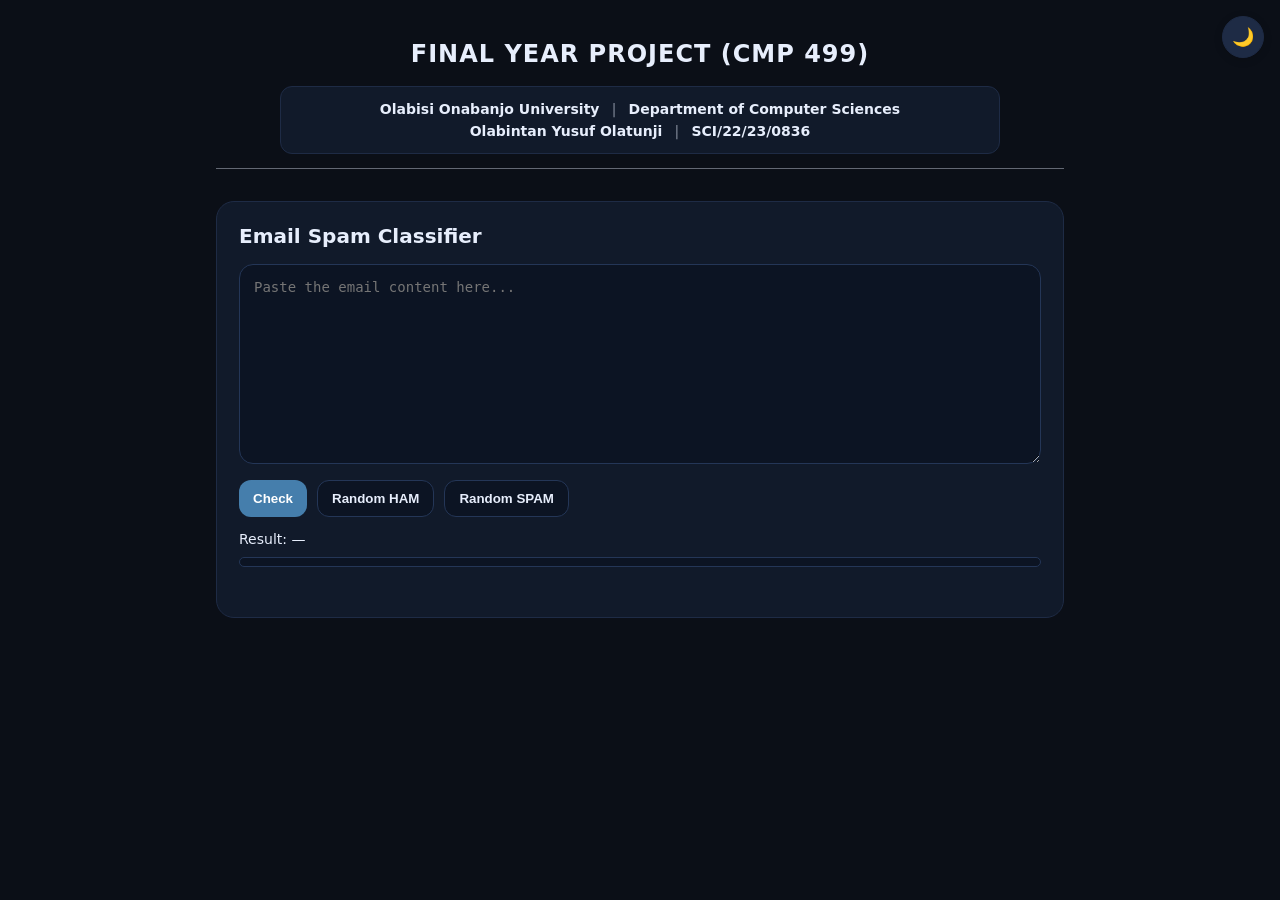
==== index.html @ 9bd58568 "frontend only" ====
<!doctype html>
<html lang="en" data-theme="dark">
<head>
<meta charset="UTF-8" />
<meta name="viewport" content="width=device-width,initial-scale=1" />
<title>Email Spam Classifier</title>
<link rel="stylesheet" href="style.css">
</head>

<body>
  <button class="theme-toggle" id="themeToggle" title="Toggle light/dark mode">🌙</button>

  <div class="wrap">

    <!-- HEADER -->
    <div class="project-header">
      <div class="project-title">FINAL YEAR PROJECT (CMP 499)</div>

      <div class="info-box">
        <div class="info-row">
          <span>Olabisi Onabanjo University</span>
          <span class="separator">|</span>
          <span>Department of Computer Sciences</span>
        </div>
        <div class="info-row">
          <span>Olabintan Yusuf Olatunji</span>
          <span class="separator">|</span>
          <span>SCI/22/23/0836</span>
        </div>
      </div>

      <div class="divider"></div>
    </div>

    <!-- CARD -->
    <div class="card">
      <h1>Email Spam Classifier</h1>

      <textarea id="emailText" placeholder="Paste the email content here..."></textarea>

      <div class="row">
        <button id="btnCheck">Check</button>
        <button class="secondary" id="btnHam">Random HAM</button>
        <button class="secondary" id="btnSpam">Random SPAM</button>
      </div>

      <div class="resultLine" id="resultLine">Result: —</div>
      <div class="barWrap">
        <div class="bar" id="confBar"></div>
      </div>

      <div class="err" id="errBox"></div>
    </div>

  </div>

  <script src="script.js"></script>
  <script>
    const toggleBtn = document.getElementById("themeToggle");
    const root = document.documentElement;

    // Load saved preference
    const saved = localStorage.getItem("theme") || "dark";
    root.setAttribute("data-theme", saved);
    toggleBtn.textContent = saved === "dark" ? "🌙" : "☀️";

    toggleBtn.addEventListener("click", () => {
      const current = root.getAttribute("data-theme");
      const next = current === "dark" ? "light" : "dark";
      root.setAttribute("data-theme", next);
      toggleBtn.textContent = next === "dark" ? "🌙" : "☀️";
      localStorage.setItem("theme", next);
    });
  </script>
</body>
</html>
---- style.css ----
*, *::before, *::after {
  box-sizing: border-box;
}

/* ===== THEME VARIABLES ===== */

:root[data-theme="dark"] {
  --bg:           #0b0f17;
  --card-bg:      #111a2a;
  --border:       #1e2b45;
  --textarea-bg:  #0c1423;
  --textarea-border: #243657;
  --text:         #e7eefc;
  --text-muted:   rgba(231,238,252,0.4);
  --btn-primary:  #457EAC;
  --btn-secondary-bg: #0c1423;
  --btn-secondary-border: #243657;
  --btn-secondary-text: #e7eefc;
  --bar-track:    #0c1423;
  --err-color:    #ffb4b4;
  --toggle-bg:    #1e2b45;
  --toggle-color: #e7eefc;
}

:root[data-theme="light"] {
  --bg:           #f0f4fb;
  --card-bg:      #ffffff;
  --border:       #d0daea;
  --textarea-bg:  #f8faff;
  --textarea-border: #c5d3e8;
  --text:         #0b1120;
  --text-muted:   rgba(11,17,32,0.4);
  --btn-primary:  #2e6b9e;
  --btn-secondary-bg: #f0f4fb;
  --btn-secondary-border: #c5d3e8;
  --btn-secondary-text: #0b1120;
  --bar-track:    #e2e8f4;
  --err-color:    #c0392b;
  --toggle-bg:    #e2e8f4;
  --toggle-color: #0b1120;
}

/* ===== BASE ===== */

body {
  margin: 0;
  font-family: system-ui, Arial;
  background: var(--bg);
  color: var(--text);
  overflow-x: hidden;
  width: 100%;
  transition: background 0.3s ease, color 0.3s ease;
}

/* ===== THEME TOGGLE BUTTON ===== */

.theme-toggle {
  position: fixed;
  top: 16px;
  right: 16px;
  z-index: 999;
  width: 42px;
  height: 42px;
  border-radius: 50%;
  border: 1px solid var(--border);
  background: var(--toggle-bg);
  color: var(--toggle-color);
  font-size: 18px;
  cursor: pointer;
  display: flex;
  align-items: center;
  justify-content: center;
  padding: 0;
  box-shadow: 0 2px 8px rgba(0,0,0,0.15);
  transition: background 0.3s ease, border 0.3s ease;
}

.theme-toggle:hover {
  opacity: 0.85;
}

/* ===== WRAP ===== */

.wrap {
  max-width: 880px;
  margin: 40px auto;
  padding: 0 16px;
  width: 100%;
}

/* ===== HEADER ===== */

.project-header {
  margin-bottom: 32px;
  animation: fadeIn 0.5s ease-out both;
}

.project-title {
  text-align: center;
  font-size: 24px;
  font-weight: 800;
  letter-spacing: 1px;
  margin-bottom: 18px;
}

.info-box {
  border: 1px solid var(--border);
  border-radius: 12px;
  background: var(--card-bg);
  padding: 14px 20px;
  max-width: 720px;
  margin: 0 auto;
  transition: background 0.3s ease, border 0.3s ease;
}

.info-row {
  display: flex;
  justify-content: center;
  align-items: center;
  gap: 12px;
  margin-bottom: 6px;
  font-size: 14px;
  font-weight: 600;
  flex-wrap: wrap;
}

.info-row:last-child {
  margin-bottom: 0;
}

.separator {
  color: var(--text-muted);
}

.divider {
  width: 100%;
  height: 1px;
  background: var(--text-muted);
  margin: 14px auto 0 auto;
}

/* ===== CARD ===== */

.card {
  background: var(--card-bg);
  border: 1px solid var(--border);
  border-radius: 18px;
  padding: 22px;
  transition: background 0.3s ease, border 0.3s ease;
}

h1 {
  margin: 0;
  font-size: 20px;
  font-weight: 800;
}

textarea {
  margin-top: 16px;
  width: 100%;
  height: 200px;
  resize: vertical;
  background: var(--textarea-bg);
  color: var(--text);
  border: 1px solid var(--textarea-border);
  border-radius: 14px;
  padding: 14px;
  font-size: 14px;
  transition: background 0.3s ease, color 0.3s ease, border 0.3s ease;
}

.row {
  display: flex;
  gap: 10px;
  margin-top: 12px;
  flex-wrap: wrap;
}

button {
  padding: 10px 14px;
  border-radius: 12px;
  border: none;
  background: var(--btn-primary);
  color: #fff;
  font-weight: 700;
  cursor: pointer;
  transition: background 0.3s ease, opacity 0.2s ease;
}

button:hover {
  opacity: 0.9;
}

button.secondary {
  background: var(--btn-secondary-bg);
  border: 1px solid var(--btn-secondary-border);
  color: var(--btn-secondary-text);
}

.resultLine {
  margin-top: 14px;
  font-size: 14px;
}

.barWrap {
  margin-top: 10px;
  height: 10px;
  background: var(--bar-track);
  border: 1px solid var(--textarea-border);
  border-radius: 999px;
  overflow: hidden;
}

.bar {
  height: 100%;
  width: 0%;
  background: #AB0B4B;
  transition: width 0.3s ease;
}

.err {
  margin-top: 10px;
  color: var(--err-color);
  font-size: 13px;
  min-height: 18px;
}

/* ===== MOBILE ===== */

@media (max-width: 600px) {
  .project-title {
    font-size: 18px;
  }

  .info-row {
    font-size: 13px;
    gap: 8px;
  }

  .info-box {
    padding: 12px 14px;
  }

  h1 {
    font-size: 17px;
  }

  .row {
    flex-direction: column;
  }

  button {
    width: 100%;
  }
}

/* ===== ANIMATION ===== */

@keyframes fadeIn {
  from { opacity: 0; }
  to   { opacity: 1; }
}
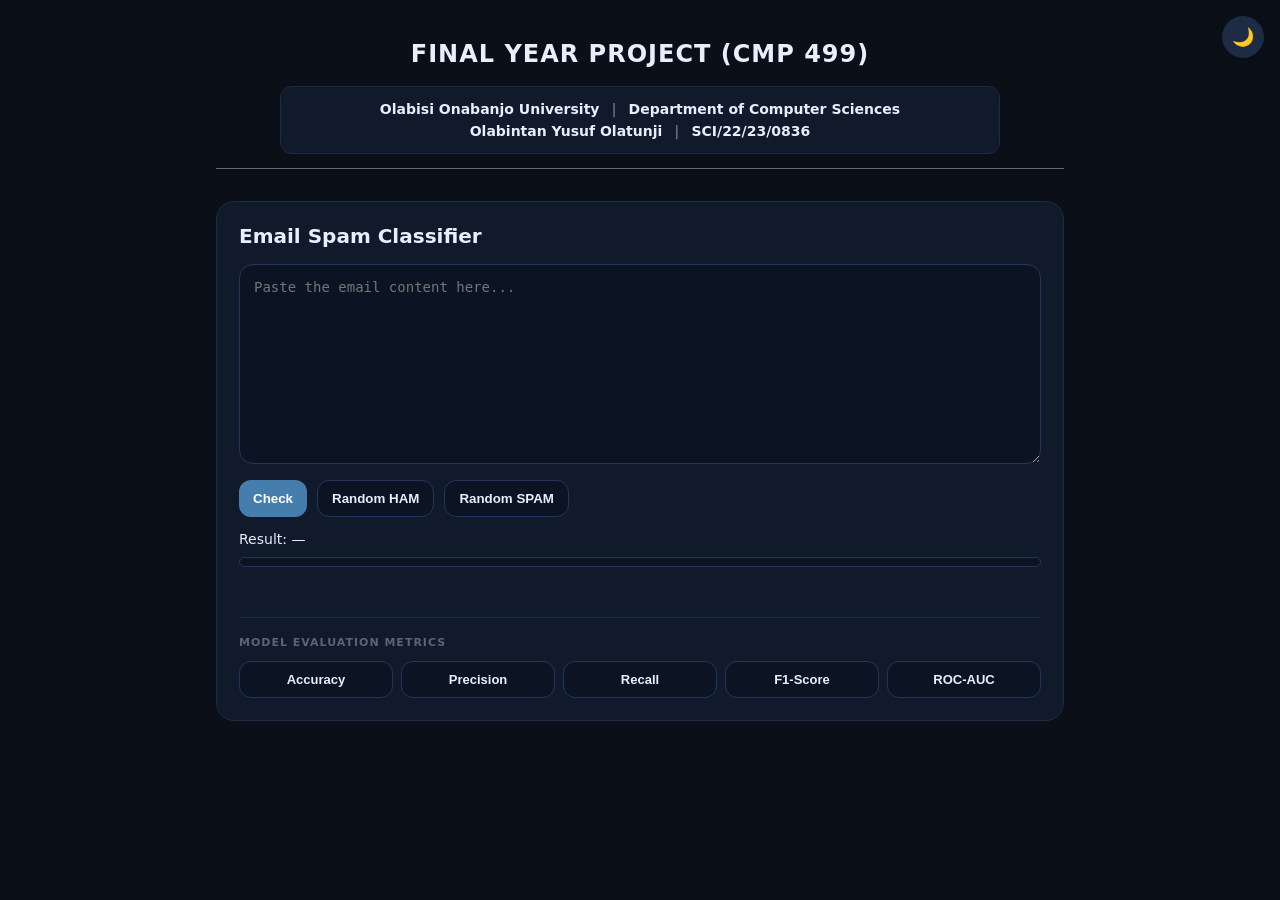
==== commit 69d4f858: "Added Functions to the UI" ====
--- a/index.html
+++ b/index.html
@@ -38,6 +38,7 @@
 
       <textarea id="emailText" placeholder="Paste the email content here..."></textarea>
 
+      <!-- Prediction buttons -->
       <div class="row">
         <button id="btnCheck">Check</button>
         <button class="secondary" id="btnHam">Random HAM</button>
@@ -50,6 +51,28 @@
       </div>
 
       <div class="err" id="errBox"></div>
+
+      <!-- Metric buttons -->
+      <div class="metric-section">
+        <div class="metric-label">Model Evaluation Metrics</div>
+        <div class="row metric-row">
+          <button class="secondary metric-btn" id="btnAccuracy"  onclick="fetchMetric('accuracy',  'Accuracy')">Accuracy</button>
+          <button class="secondary metric-btn" id="btnPrecision" onclick="fetchMetric('precision', 'Precision')">Precision</button>
+          <button class="secondary metric-btn" id="btnRecall"    onclick="fetchMetric('recall',    'Recall')">Recall</button>
+          <button class="secondary metric-btn" id="btnF1"        onclick="fetchMetric('f1',        'F1-Score')">F1-Score</button>
+          <button class="secondary metric-btn" id="btnRocAuc"    onclick="fetchMetric('roc_auc',   'ROC-AUC')">ROC-AUC</button>
+        </div>
+
+        <!-- Metric result display -->
+        <div class="metricResult" id="metricResult" style="display:none;">
+          <div class="metricResult-top">
+            <span class="metricResult-name"  id="metricName">—</span>
+            <span class="metricResult-value" id="metricValue">—</span>
+          </div>
+          <div class="metricResult-formula" id="metricFormula"></div>
+        </div>
+      </div>
+
     </div>
 
   </div>
@@ -73,4 +96,4 @@
     });
   </script>
 </body>
-</html>+</html>
--- a/style.css
+++ b/style.css
@@ -20,6 +20,10 @@
   --err-color:    #ffb4b4;
   --toggle-bg:    #1e2b45;
   --toggle-color: #e7eefc;
+  --metric-bg:    #0a0f1c;
+  --metric-border:#1a2840;
+  --metric-accent:#4fffb0;
+  --metric-label: rgba(231,238,252,0.35);
 }
 
 :root[data-theme="light"] {
@@ -38,6 +42,10 @@
   --err-color:    #c0392b;
   --toggle-bg:    #e2e8f4;
   --toggle-color: #0b1120;
+  --metric-bg:    #f0f5ff;
+  --metric-border:#c5d3e8;
+  --metric-accent:#1a7a5e;
+  --metric-label: rgba(11,17,32,0.4);
 }
 
 /* ===== BASE ===== */
@@ -225,6 +233,78 @@
   min-height: 18px;
 }
 
+/* ===== METRIC SECTION ===== */
+
+.metric-section {
+  margin-top: 22px;
+  padding-top: 18px;
+  border-top: 1px solid var(--border);
+}
+
+.metric-label {
+  font-size: 11px;
+  font-weight: 700;
+  text-transform: uppercase;
+  letter-spacing: 1px;
+  color: var(--metric-label);
+  margin-bottom: 10px;
+}
+
+.metric-row {
+  flex-wrap: wrap;
+  gap: 8px;
+}
+
+.metric-btn {
+  flex: 1;
+  min-width: 90px;
+  font-size: 13px;
+  text-align: center;
+}
+
+.metric-btn:hover {
+  border-color: var(--metric-accent);
+  color: var(--metric-accent);
+}
+
+/* Metric result display */
+.metricResult {
+  margin-top: 14px;
+  background: var(--metric-bg);
+  border: 1px solid var(--metric-border);
+  border-left: 4px solid var(--metric-accent);
+  border-radius: 12px;
+  padding: 16px 18px;
+  animation: fadeIn 0.2s ease both;
+}
+
+.metricResult-top {
+  display: flex;
+  justify-content: space-between;
+  align-items: center;
+  gap: 12px;
+}
+
+.metricResult-name {
+  font-size: 14px;
+  font-weight: 700;
+  color: var(--text);
+}
+
+.metricResult-value {
+  font-size: 1.6rem;
+  font-weight: 800;
+  color: var(--metric-accent);
+  font-variant-numeric: tabular-nums;
+}
+
+.metricResult-formula {
+  margin-top: 8px;
+  font-size: 12px;
+  color: var(--metric-label);
+  font-style: italic;
+}
+
 /* ===== MOBILE ===== */
 
 @media (max-width: 600px) {
@@ -252,6 +332,16 @@
   button {
     width: 100%;
   }
+
+  .metricResult-top {
+    flex-direction: column;
+    align-items: flex-start;
+    gap: 4px;
+  }
+
+  .metricResult-value {
+    font-size: 1.3rem;
+  }
 }
 
 /* ===== ANIMATION ===== */
@@ -259,4 +349,4 @@
 @keyframes fadeIn {
   from { opacity: 0; }
   to   { opacity: 1; }
-}+}
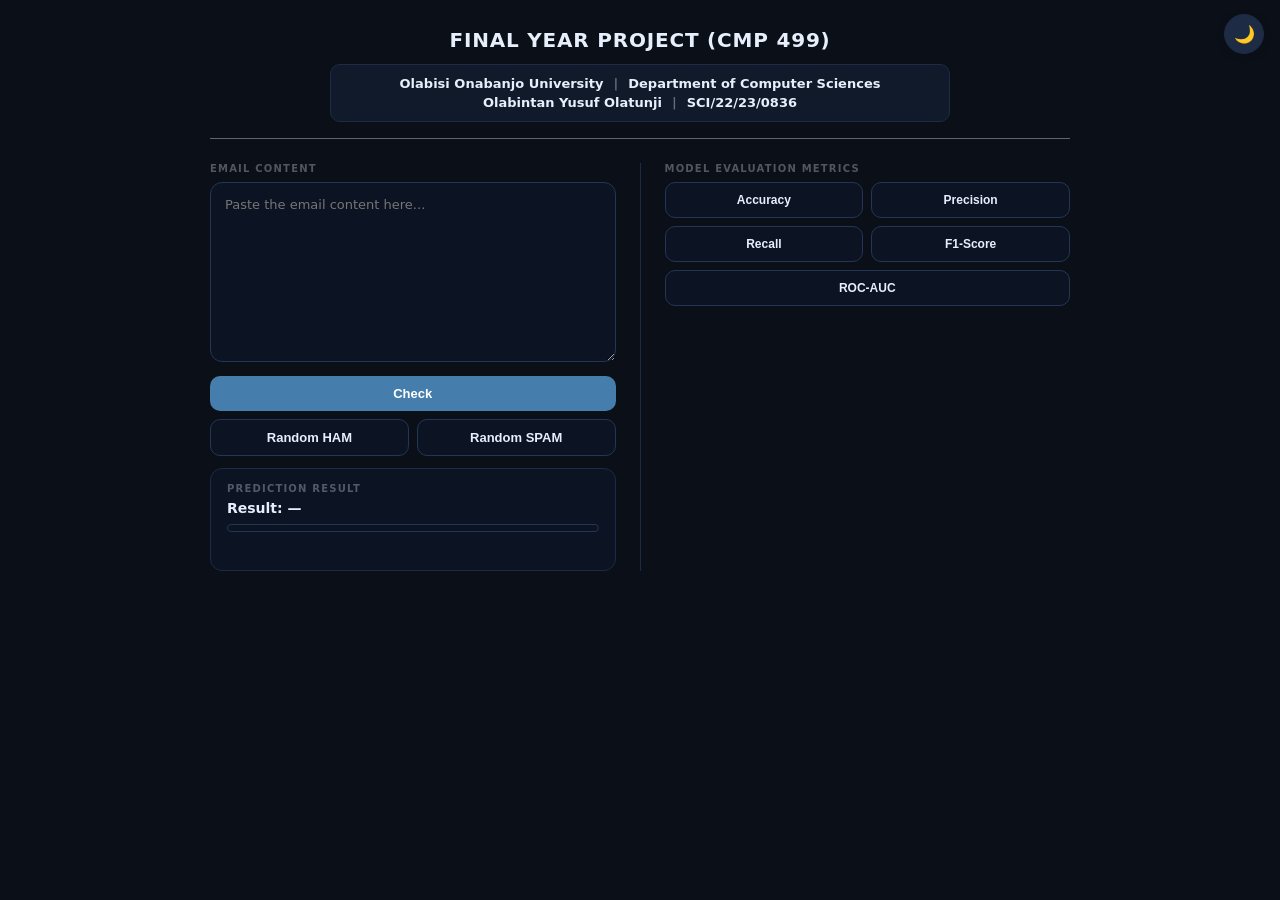
==== commit e4d15b55: "Latest UI PUSH" ====
--- a/index.html
+++ b/index.html
@@ -1,13 +1,13 @@
 <!doctype html>
 <html lang="en" data-theme="dark">
 <head>
-<meta charset="UTF-8" />
-<meta name="viewport" content="width=device-width,initial-scale=1" />
+<meta charset="UTF-8"/>
+<meta name="viewport" content="width=device-width,initial-scale=1"/>
 <title>Email Spam Classifier</title>
-<link rel="stylesheet" href="style.css">
+<link rel="stylesheet" href="style.css"/>
 </head>
+<body>
 
-<body>
   <button class="theme-toggle" id="themeToggle" title="Toggle light/dark mode">🌙</button>
 
   <div class="wrap">
@@ -15,81 +15,81 @@
     <!-- HEADER -->
     <div class="project-header">
       <div class="project-title">FINAL YEAR PROJECT (CMP 499)</div>
-
       <div class="info-box">
         <div class="info-row">
           <span>Olabisi Onabanjo University</span>
-          <span class="separator">|</span>
+          <span class="sep">|</span>
           <span>Department of Computer Sciences</span>
         </div>
         <div class="info-row">
           <span>Olabintan Yusuf Olatunji</span>
-          <span class="separator">|</span>
+          <span class="sep">|</span>
           <span>SCI/22/23/0836</span>
         </div>
       </div>
-
-      <div class="divider"></div>
+      <div class="header-divider"></div>
     </div>
 
-    <!-- CARD -->
-    <div class="card">
-      <h1>Email Spam Classifier</h1>
+    <!-- MAIN GRID -->
+    <div class="main-grid">
 
-      <textarea id="emailText" placeholder="Paste the email content here..."></textarea>
+      <!-- LEFT: Email + Prediction -->
+      <div class="col">
+        <p class="section-label">Email Content</p>
+        <textarea id="emailText" placeholder="Paste the email content here..."></textarea>
 
-      <!-- Prediction buttons -->
-      <div class="row">
-        <button id="btnCheck">Check</button>
-        <button class="secondary" id="btnHam">Random HAM</button>
-        <button class="secondary" id="btnSpam">Random SPAM</button>
+        <div class="btn-stack">
+          <button id="btnCheck">Check</button>
+          <div class="btn-row">
+            <button class="secondary" id="btnHam">Random HAM</button>
+            <button class="secondary" id="btnSpam">Random SPAM</button>
+          </div>
+        </div>
+
+        <div class="result-card">
+          <p class="section-label" style="margin-bottom:6px">Prediction Result</p>
+          <div class="resultLine" id="resultLine">Result: —</div>
+          <div class="barWrap"><div class="bar" id="confBar"></div></div>
+          <div class="err" id="errBox"></div>
+        </div>
       </div>
 
-      <div class="resultLine" id="resultLine">Result: —</div>
-      <div class="barWrap">
-        <div class="bar" id="confBar"></div>
-      </div>
+      <!-- DIVIDER -->
+      <div class="col-divider"></div>
 
-      <div class="err" id="errBox"></div>
+      <!-- RIGHT: Metrics -->
+      <div class="col">
+        <p class="section-label">Model Evaluation Metrics</p>
 
-      <!-- Metric buttons -->
-      <div class="metric-section">
-        <div class="metric-label">Model Evaluation Metrics</div>
-        <div class="row metric-row">
-          <button class="secondary metric-btn" id="btnAccuracy"  onclick="fetchMetric('accuracy',  'Accuracy')">Accuracy</button>
-          <button class="secondary metric-btn" id="btnPrecision" onclick="fetchMetric('precision', 'Precision')">Precision</button>
-          <button class="secondary metric-btn" id="btnRecall"    onclick="fetchMetric('recall',    'Recall')">Recall</button>
-          <button class="secondary metric-btn" id="btnF1"        onclick="fetchMetric('f1',        'F1-Score')">F1-Score</button>
-          <button class="secondary metric-btn" id="btnRocAuc"    onclick="fetchMetric('roc_auc',   'ROC-AUC')">ROC-AUC</button>
+        <div class="metric-grid">
+          <button class="secondary metric-btn" onclick="fetchMetric('accuracy','Accuracy')">Accuracy</button>
+          <button class="secondary metric-btn" onclick="fetchMetric('precision','Precision')">Precision</button>
+          <button class="secondary metric-btn" onclick="fetchMetric('recall','Recall')">Recall</button>
+          <button class="secondary metric-btn" onclick="fetchMetric('f1','F1-Score')">F1-Score</button>
+          <button class="secondary metric-btn full" onclick="fetchMetric('roc_auc','ROC-AUC')">ROC-AUC</button>
         </div>
 
-        <!-- Metric result display -->
-        <div class="metricResult" id="metricResult" style="display:none;">
-          <div class="metricResult-top">
-            <span class="metricResult-name"  id="metricName">—</span>
-            <span class="metricResult-value" id="metricValue">—</span>
+        <div class="metric-result" id="metricResult" style="display:none">
+          <div class="metric-top">
+            <span class="metric-name"  id="metricName">—</span>
+            <span class="metric-value" id="metricValue">—</span>
           </div>
-          <div class="metricResult-formula" id="metricFormula"></div>
+          <div class="metric-formula" id="metricFormula"></div>
         </div>
       </div>
 
     </div>
-
   </div>
 
   <script src="script.js"></script>
   <script>
     const toggleBtn = document.getElementById("themeToggle");
     const root = document.documentElement;
-
-    // Load saved preference
     const saved = localStorage.getItem("theme") || "dark";
     root.setAttribute("data-theme", saved);
     toggleBtn.textContent = saved === "dark" ? "🌙" : "☀️";
-
     toggleBtn.addEventListener("click", () => {
-      const current = root.getAttribute("data-theme");
-      const next = current === "dark" ? "light" : "dark";
+      const next = root.getAttribute("data-theme") === "dark" ? "light" : "dark";
       root.setAttribute("data-theme", next);
       toggleBtn.textContent = next === "dark" ? "🌙" : "☀️";
       localStorage.setItem("theme", next);
--- a/style.css
+++ b/style.css
@@ -1,218 +1,229 @@
-*, *::before, *::after {
-  box-sizing: border-box;
-}
-
-/* ===== THEME VARIABLES ===== */
-
+*, *::before, *::after { box-sizing: border-box; }
+
+/* ── Theme variables ── */
 :root[data-theme="dark"] {
-  --bg:           #0b0f17;
-  --card-bg:      #111a2a;
-  --border:       #1e2b45;
-  --textarea-bg:  #0c1423;
+  --bg:              #0b0f17;
+  --card-bg:         #111a2a;
+  --border:          #1e2b45;
+  --textarea-bg:     #0c1423;
   --textarea-border: #243657;
-  --text:         #e7eefc;
-  --text-muted:   rgba(231,238,252,0.4);
-  --btn-primary:  #457EAC;
-  --btn-secondary-bg: #0c1423;
-  --btn-secondary-border: #243657;
-  --btn-secondary-text: #e7eefc;
-  --bar-track:    #0c1423;
-  --err-color:    #ffb4b4;
-  --toggle-bg:    #1e2b45;
-  --toggle-color: #e7eefc;
-  --metric-bg:    #0a0f1c;
-  --metric-border:#1a2840;
-  --metric-accent:#4fffb0;
-  --metric-label: rgba(231,238,252,0.35);
+  --text:            #e7eefc;
+  --text-muted:      rgba(231,238,252,0.38);
+  --label-color:     rgba(231,238,252,0.32);
+  --btn-primary:     #457EAC;
+  --btn-sec-bg:      #0c1423;
+  --btn-sec-border:  #243657;
+  --btn-sec-text:    #e7eefc;
+  --bar-track:       #0c1423;
+  --err-color:       #ffb4b4;
+  --toggle-bg:       #1e2b45;
+  --toggle-color:    #e7eefc;
+  --metric-bg:       #070d18;
+  --metric-border:   #1a2840;
+  --metric-accent:   #4fffb0;
+  --metric-accent-bg:#061a11;
+  --metric-formula:  rgba(79,255,176,0.35);
+  --col-divider:     #1e2b45;
+  --result-bg:       #0c1423;
 }
 
 :root[data-theme="light"] {
-  --bg:           #f0f4fb;
-  --card-bg:      #ffffff;
-  --border:       #d0daea;
-  --textarea-bg:  #f8faff;
+  --bg:              #f0f4fb;
+  --card-bg:         #ffffff;
+  --border:          #d0daea;
+  --textarea-bg:     #f8faff;
   --textarea-border: #c5d3e8;
-  --text:         #0b1120;
-  --text-muted:   rgba(11,17,32,0.4);
-  --btn-primary:  #2e6b9e;
-  --btn-secondary-bg: #f0f4fb;
-  --btn-secondary-border: #c5d3e8;
-  --btn-secondary-text: #0b1120;
-  --bar-track:    #e2e8f4;
-  --err-color:    #c0392b;
-  --toggle-bg:    #e2e8f4;
-  --toggle-color: #0b1120;
-  --metric-bg:    #f0f5ff;
-  --metric-border:#c5d3e8;
-  --metric-accent:#1a7a5e;
-  --metric-label: rgba(11,17,32,0.4);
-}
-
-/* ===== BASE ===== */
+  --text:            #0b1120;
+  --text-muted:      rgba(11,17,32,0.38);
+  --label-color:     rgba(11,17,32,0.38);
+  --btn-primary:     #2e6b9e;
+  --btn-sec-bg:      #f0f4fb;
+  --btn-sec-border:  #c5d3e8;
+  --btn-sec-text:    #0b1120;
+  --bar-track:       #e2e8f4;
+  --err-color:       #c0392b;
+  --toggle-bg:       #e2e8f4;
+  --toggle-color:    #0b1120;
+  --metric-bg:       #eef6f2;
+  --metric-border:   #b8ddd0;
+  --metric-accent:   #0d7a5f;
+  --metric-accent-bg:#e4f5ef;
+  --metric-formula:  rgba(13,122,95,0.55);
+  --col-divider:     #d0daea;
+  --result-bg:       #f8faff;
+}
+
+/* ── Base ── */
+*, *::before, *::after { margin: 0; padding: 0; }
 
 body {
-  margin: 0;
-  font-family: system-ui, Arial;
+  font-family: system-ui, Arial, sans-serif;
   background: var(--bg);
   color: var(--text);
   overflow-x: hidden;
-  width: 100%;
-  transition: background 0.3s ease, color 0.3s ease;
-}
-
-/* ===== THEME TOGGLE BUTTON ===== */
-
+  transition: background 0.3s, color 0.3s;
+}
+
+/* ── Theme toggle ── */
 .theme-toggle {
   position: fixed;
-  top: 16px;
+  top: 14px;
   right: 16px;
   z-index: 999;
-  width: 42px;
-  height: 42px;
+  width: 40px;
+  height: 40px;
   border-radius: 50%;
   border: 1px solid var(--border);
   background: var(--toggle-bg);
   color: var(--toggle-color);
-  font-size: 18px;
+  font-size: 17px;
   cursor: pointer;
   display: flex;
   align-items: center;
   justify-content: center;
-  padding: 0;
-  box-shadow: 0 2px 8px rgba(0,0,0,0.15);
-  transition: background 0.3s ease, border 0.3s ease;
-}
-
-.theme-toggle:hover {
-  opacity: 0.85;
-}
-
-/* ===== WRAP ===== */
-
+  box-shadow: 0 2px 8px rgba(0,0,0,0.12);
+  transition: background 0.3s, border 0.3s;
+}
+.theme-toggle:hover { opacity: 0.85; }
+
+/* ── Wrap ── */
 .wrap {
-  max-width: 880px;
-  margin: 40px auto;
-  padding: 0 16px;
-  width: 100%;
-}
-
-/* ===== HEADER ===== */
-
-.project-header {
-  margin-bottom: 32px;
-  animation: fadeIn 0.5s ease-out both;
-}
+  max-width: 900px;
+  margin: 0 auto;
+  padding: 28px 20px 40px;
+}
+
+/* ── Header ── */
+.project-header { margin-bottom: 24px; }
 
 .project-title {
   text-align: center;
-  font-size: 24px;
+  font-size: 20px;
   font-weight: 800;
-  letter-spacing: 1px;
-  margin-bottom: 18px;
+  letter-spacing: 0.8px;
+  margin-bottom: 12px;
 }
 
 .info-box {
   border: 1px solid var(--border);
-  border-radius: 12px;
+  border-radius: 10px;
   background: var(--card-bg);
-  padding: 14px 20px;
-  max-width: 720px;
+  padding: 11px 18px;
+  max-width: 620px;
   margin: 0 auto;
-  transition: background 0.3s ease, border 0.3s ease;
+  transition: background 0.3s, border 0.3s;
 }
 
 .info-row {
   display: flex;
   justify-content: center;
   align-items: center;
-  gap: 12px;
-  margin-bottom: 6px;
-  font-size: 14px;
+  gap: 10px;
+  font-size: 13px;
   font-weight: 600;
   flex-wrap: wrap;
-}
-
-.info-row:last-child {
-  margin-bottom: 0;
-}
-
-.separator {
-  color: var(--text-muted);
-}
-
-.divider {
+  margin-bottom: 4px;
+}
+.info-row:last-child { margin-bottom: 0; }
+
+.sep { color: var(--text-muted); }
+
+.header-divider {
   width: 100%;
   height: 1px;
   background: var(--text-muted);
-  margin: 14px auto 0 auto;
-}
-
-/* ===== CARD ===== */
-
-.card {
-  background: var(--card-bg);
-  border: 1px solid var(--border);
-  border-radius: 18px;
-  padding: 22px;
-  transition: background 0.3s ease, border 0.3s ease;
-}
-
-h1 {
-  margin: 0;
-  font-size: 20px;
-  font-weight: 800;
-}
-
+  margin: 16px auto 0;
+}
+
+/* ── Main two-column grid ── */
+.main-grid {
+  display: grid;
+  grid-template-columns: 1fr 1px 1fr;
+  gap: 0 24px;
+  align-items: start;
+}
+
+.col-divider {
+  background: var(--col-divider);
+  width: 1px;
+  align-self: stretch;
+}
+
+/* ── Section label ── */
+.section-label {
+  font-size: 10px;
+  font-weight: 700;
+  text-transform: uppercase;
+  letter-spacing: 1.2px;
+  color: var(--label-color);
+  margin-bottom: 8px;
+}
+
+/* ── Textarea ── */
 textarea {
-  margin-top: 16px;
   width: 100%;
-  height: 200px;
+  height: 180px;
   resize: vertical;
   background: var(--textarea-bg);
   color: var(--text);
   border: 1px solid var(--textarea-border);
-  border-radius: 14px;
-  padding: 14px;
-  font-size: 14px;
-  transition: background 0.3s ease, color 0.3s ease, border 0.3s ease;
-}
-
-.row {
+  border-radius: 12px;
+  padding: 12px 14px;
+  font-size: 13px;
+  font-family: inherit;
+  line-height: 1.6;
+  transition: background 0.3s, color 0.3s, border 0.3s;
+}
+textarea:focus { outline: none; border-color: var(--btn-primary); }
+
+/* ── Button stack ── */
+.btn-stack { margin-top: 10px; }
+
+.btn-row {
   display: flex;
-  gap: 10px;
-  margin-top: 12px;
-  flex-wrap: wrap;
+  gap: 8px;
+  margin-top: 8px;
 }
 
 button {
   padding: 10px 14px;
-  border-radius: 12px;
+  border-radius: 10px;
   border: none;
   background: var(--btn-primary);
   color: #fff;
   font-weight: 700;
+  font-size: 13px;
   cursor: pointer;
-  transition: background 0.3s ease, opacity 0.2s ease;
-}
-
-button:hover {
-  opacity: 0.9;
-}
+  transition: opacity 0.2s, background 0.3s;
+  width: 100%;
+}
+button:hover  { opacity: 0.88; }
+button:active { transform: scale(0.98); }
 
 button.secondary {
-  background: var(--btn-secondary-bg);
-  border: 1px solid var(--btn-secondary-border);
-  color: var(--btn-secondary-text);
+  background: var(--btn-sec-bg);
+  border: 1px solid var(--btn-sec-border);
+  color: var(--btn-sec-text);
+}
+
+/* ── Result card ── */
+.result-card {
+  background: var(--result-bg);
+  border: 1px solid var(--border);
+  border-radius: 12px;
+  padding: 14px 16px;
+  margin-top: 12px;
+  transition: background 0.3s, border 0.3s;
 }
 
 .resultLine {
-  margin-top: 14px;
   font-size: 14px;
+  font-weight: 600;
+  margin-bottom: 8px;
 }
 
 .barWrap {
-  margin-top: 10px;
-  height: 10px;
+  height: 8px;
   background: var(--bar-track);
   border: 1px solid var(--textarea-border);
   border-radius: 999px;
@@ -223,130 +234,104 @@
   height: 100%;
   width: 0%;
   background: #AB0B4B;
-  transition: width 0.3s ease;
+  border-radius: 999px;
+  transition: width 0.35s ease;
 }
 
 .err {
-  margin-top: 10px;
+  margin-top: 8px;
   color: var(--err-color);
-  font-size: 13px;
-  min-height: 18px;
-}
-
-/* ===== METRIC SECTION ===== */
-
-.metric-section {
-  margin-top: 22px;
-  padding-top: 18px;
-  border-top: 1px solid var(--border);
-}
-
-.metric-label {
-  font-size: 11px;
-  font-weight: 700;
-  text-transform: uppercase;
-  letter-spacing: 1px;
-  color: var(--metric-label);
-  margin-bottom: 10px;
-}
-
-.metric-row {
-  flex-wrap: wrap;
+  font-size: 12px;
+  min-height: 16px;
+}
+
+/* ── Metric buttons grid ── */
+.metric-grid {
+  display: grid;
+  grid-template-columns: 1fr 1fr;
   gap: 8px;
+  margin-bottom: 12px;
 }
 
 .metric-btn {
-  flex: 1;
-  min-width: 90px;
-  font-size: 13px;
+  font-size: 12px;
+  padding: 10px 8px;
   text-align: center;
 }
 
+.metric-btn.full { grid-column: 1 / -1; }
+
 .metric-btn:hover {
-  border-color: var(--metric-accent);
-  color: var(--metric-accent);
-}
-
-/* Metric result display */
-.metricResult {
-  margin-top: 14px;
-  background: var(--metric-bg);
+  border-color: var(--metric-accent) !important;
+  color: var(--metric-accent) !important;
+}
+
+/* ── Metric result display ── */
+.metric-result {
+  background: var(--metric-accent-bg);
   border: 1px solid var(--metric-border);
-  border-left: 4px solid var(--metric-accent);
+  border-left: 3px solid var(--metric-accent);
   border-radius: 12px;
-  padding: 16px 18px;
-  animation: fadeIn 0.2s ease both;
-}
-
-.metricResult-top {
+  padding: 14px 16px;
+  animation: fadeIn 0.2s ease;
+}
+
+.metric-top {
   display: flex;
   justify-content: space-between;
   align-items: center;
-  gap: 12px;
-}
-
-.metricResult-name {
+  gap: 10px;
+}
+
+.metric-name {
   font-size: 14px;
   font-weight: 700;
   color: var(--text);
 }
 
-.metricResult-value {
-  font-size: 1.6rem;
+.metric-value {
+  font-size: 1.75rem;
   font-weight: 800;
   color: var(--metric-accent);
   font-variant-numeric: tabular-nums;
 }
 
-.metricResult-formula {
-  margin-top: 8px;
-  font-size: 12px;
-  color: var(--metric-label);
+.metric-formula {
+  font-size: 11px;
+  color: var(--metric-formula);
+  margin-top: 6px;
   font-style: italic;
 }
 
-/* ===== MOBILE ===== */
-
-@media (max-width: 600px) {
-  .project-title {
-    font-size: 18px;
+/* ── Animations ── */
+@keyframes fadeIn {
+  from { opacity: 0; transform: translateY(4px); }
+  to   { opacity: 1; transform: translateY(0); }
+}
+
+/* ── Mobile ── */
+@media (max-width: 620px) {
+  .wrap { padding: 20px 14px 36px; }
+
+  .project-title { font-size: 16px; }
+
+  .info-row { font-size: 12px; gap: 6px; }
+
+  .info-box { padding: 10px 14px; }
+
+  .main-grid {
+    grid-template-columns: 1fr;
+    gap: 0;
   }
 
-  .info-row {
-    font-size: 13px;
-    gap: 8px;
+  .col-divider {
+    width: 100%;
+    height: 1px;
+    margin: 20px 0;
+    align-self: auto;
   }
 
-  .info-box {
-    padding: 12px 14px;
-  }
-
-  h1 {
-    font-size: 17px;
-  }
-
-  .row {
-    flex-direction: column;
-  }
-
-  button {
-    width: 100%;
-  }
-
-  .metricResult-top {
-    flex-direction: column;
-    align-items: flex-start;
-    gap: 4px;
-  }
-
-  .metricResult-value {
-    font-size: 1.3rem;
-  }
-}
-
-/* ===== ANIMATION ===== */
-
-@keyframes fadeIn {
-  from { opacity: 0; }
-  to   { opacity: 1; }
-}
+  button { font-size: 13px; }
+
+  .metric-value { font-size: 1.4rem; }
+}
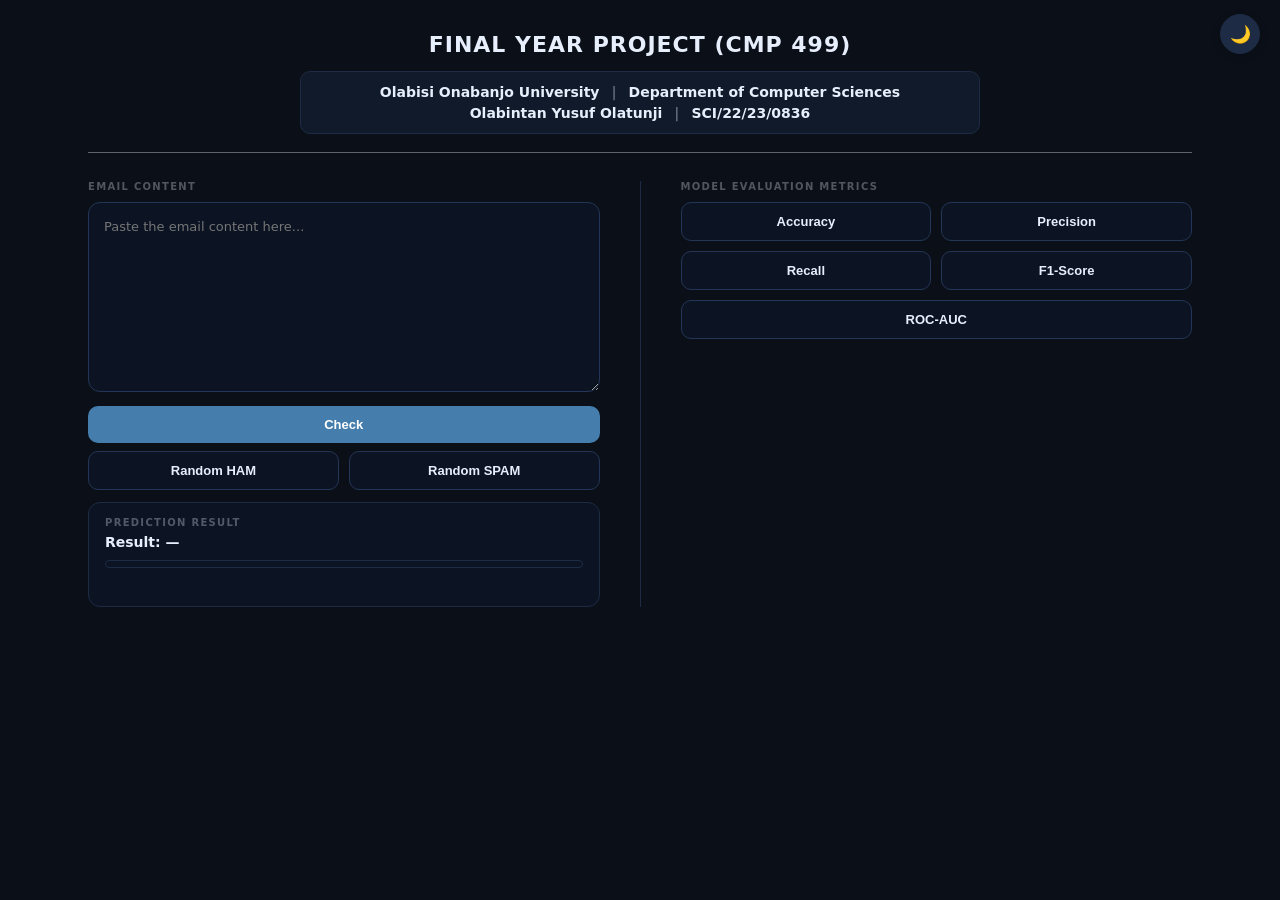
==== commit 408727df: "Latest Frontend Commit" ====
--- a/index.html
+++ b/index.html
@@ -10,7 +10,7 @@
 
   <button class="theme-toggle" id="themeToggle" title="Toggle light/dark mode">🌙</button>
 
-  <div class="wrap">
+  <div class="page">
 
     <!-- HEADER -->
     <div class="project-header">
@@ -54,7 +54,7 @@
         </div>
       </div>
 
-      <!-- DIVIDER -->
+      <!-- COLUMN DIVIDER -->
       <div class="col-divider"></div>
 
       <!-- RIGHT: Metrics -->
@@ -84,8 +84,8 @@
   <script src="script.js"></script>
   <script>
     const toggleBtn = document.getElementById("themeToggle");
-    const root = document.documentElement;
-    const saved = localStorage.getItem("theme") || "dark";
+    const root      = document.documentElement;
+    const saved     = localStorage.getItem("theme") || "dark";
     root.setAttribute("data-theme", saved);
     toggleBtn.textContent = saved === "dark" ? "🌙" : "☀️";
     toggleBtn.addEventListener("click", () => {
@@ -96,4 +96,4 @@
     });
   </script>
 </body>
-</html>
+</html>
--- a/style.css
+++ b/style.css
@@ -1,6 +1,6 @@
-*, *::before, *::after { box-sizing: border-box; }
-
-/* ── Theme variables ── */
+*, *::before, *::after { box-sizing: border-box; margin: 0; padding: 0; }
+
+/* ── Theme variables ──────────────────────────────────────────────────────── */
 :root[data-theme="dark"] {
   --bg:              #0b0f17;
   --card-bg:         #111a2a;
@@ -15,16 +15,17 @@
   --btn-sec-border:  #243657;
   --btn-sec-text:    #e7eefc;
   --bar-track:       #0c1423;
+  --bar-border:      #1e2b45;
   --err-color:       #ffb4b4;
   --toggle-bg:       #1e2b45;
   --toggle-color:    #e7eefc;
-  --metric-bg:       #070d18;
-  --metric-border:   #1a2840;
   --metric-accent:   #4fffb0;
   --metric-accent-bg:#061a11;
-  --metric-formula:  rgba(79,255,176,0.35);
+  --metric-border:   #1a4030;
+  --metric-formula:  rgba(79,255,176,0.4);
   --col-divider:     #1e2b45;
   --result-bg:       #0c1423;
+  --result-border:   #1e2b45;
 }
 
 :root[data-theme="light"] {
@@ -41,34 +42,33 @@
   --btn-sec-border:  #c5d3e8;
   --btn-sec-text:    #0b1120;
   --bar-track:       #e2e8f4;
+  --bar-border:      #c5d3e8;
   --err-color:       #c0392b;
   --toggle-bg:       #e2e8f4;
   --toggle-color:    #0b1120;
-  --metric-bg:       #eef6f2;
-  --metric-border:   #b8ddd0;
   --metric-accent:   #0d7a5f;
   --metric-accent-bg:#e4f5ef;
+  --metric-border:   #b8ddd0;
   --metric-formula:  rgba(13,122,95,0.55);
   --col-divider:     #d0daea;
   --result-bg:       #f8faff;
-}
-
-/* ── Base ── */
-*, *::before, *::after { margin: 0; padding: 0; }
-
+  --result-border:   #d0daea;
+}
+
+/* ── Base ─────────────────────────────────────────────────────────────────── */
 body {
   font-family: system-ui, Arial, sans-serif;
   background: var(--bg);
   color: var(--text);
-  overflow-x: hidden;
+  min-height: 100vh;
   transition: background 0.3s, color 0.3s;
 }
 
-/* ── Theme toggle ── */
+/* ── Theme toggle ─────────────────────────────────────────────────────────── */
 .theme-toggle {
   position: fixed;
   top: 14px;
-  right: 16px;
+  right: 20px;
   z-index: 999;
   width: 40px;
   height: 40px;
@@ -81,35 +81,36 @@
   display: flex;
   align-items: center;
   justify-content: center;
-  box-shadow: 0 2px 8px rgba(0,0,0,0.12);
+  box-shadow: 0 2px 8px rgba(0,0,0,0.15);
   transition: background 0.3s, border 0.3s;
 }
 .theme-toggle:hover { opacity: 0.85; }
 
-/* ── Wrap ── */
-.wrap {
-  max-width: 900px;
+/* ── Page wrapper — full width with generous side padding ─────────────────── */
+.page {
+  width: 100%;
+  max-width: 1200px;       /* fills wider screens */
   margin: 0 auto;
-  padding: 28px 20px 40px;
-}
-
-/* ── Header ── */
-.project-header { margin-bottom: 24px; }
+  padding: 32px 48px 52px; /* 48px side padding on desktop */
+}
+
+/* ── Header ───────────────────────────────────────────────────────────────── */
+.project-header { margin-bottom: 28px; }
 
 .project-title {
   text-align: center;
-  font-size: 20px;
+  font-size: 22px;
   font-weight: 800;
-  letter-spacing: 0.8px;
-  margin-bottom: 12px;
+  letter-spacing: 1px;
+  margin-bottom: 14px;
 }
 
 .info-box {
   border: 1px solid var(--border);
   border-radius: 10px;
   background: var(--card-bg);
-  padding: 11px 18px;
-  max-width: 620px;
+  padding: 12px 20px;
+  max-width: 680px;
   margin: 0 auto;
   transition: background 0.3s, border 0.3s;
 }
@@ -118,75 +119,77 @@
   display: flex;
   justify-content: center;
   align-items: center;
-  gap: 10px;
-  font-size: 13px;
+  gap: 12px;
+  font-size: 14px;
   font-weight: 600;
   flex-wrap: wrap;
-  margin-bottom: 4px;
+  margin-bottom: 5px;
 }
 .info-row:last-child { margin-bottom: 0; }
-
 .sep { color: var(--text-muted); }
 
 .header-divider {
-  width: 100%;
   height: 1px;
   background: var(--text-muted);
-  margin: 16px auto 0;
-}
-
-/* ── Main two-column grid ── */
+  margin-top: 18px;
+}
+
+/* ── Two-column grid ──────────────────────────────────────────────────────── */
 .main-grid {
   display: grid;
-  grid-template-columns: 1fr 1px 1fr;
-  gap: 0 24px;
+  grid-template-columns: 1fr 1px 1fr;  /* equal columns, thin divider */
+  gap: 0 40px;                          /* 40px gutter each side of divider */
   align-items: start;
+  margin-top: 28px;
 }
 
 .col-divider {
   background: var(--col-divider);
-  width: 1px;
   align-self: stretch;
 }
 
-/* ── Section label ── */
+/* ── Section label ────────────────────────────────────────────────────────── */
 .section-label {
   font-size: 10px;
   font-weight: 700;
   text-transform: uppercase;
-  letter-spacing: 1.2px;
+  letter-spacing: 1.3px;
   color: var(--label-color);
-  margin-bottom: 8px;
-}
-
-/* ── Textarea ── */
+  margin-bottom: 10px;
+}
+
+/* ── Textarea ─────────────────────────────────────────────────────────────── */
 textarea {
   width: 100%;
-  height: 180px;
+  height: 190px;
   resize: vertical;
   background: var(--textarea-bg);
   color: var(--text);
   border: 1px solid var(--textarea-border);
   border-radius: 12px;
-  padding: 12px 14px;
+  padding: 13px 15px;
   font-size: 13px;
   font-family: inherit;
-  line-height: 1.6;
+  line-height: 1.65;
   transition: background 0.3s, color 0.3s, border 0.3s;
 }
-textarea:focus { outline: none; border-color: var(--btn-primary); }
-
-/* ── Button stack ── */
+textarea:focus {
+  outline: none;
+  border-color: var(--btn-primary);
+}
+
+/* ── Buttons ──────────────────────────────────────────────────────────────── */
 .btn-stack { margin-top: 10px; }
 
 .btn-row {
   display: flex;
-  gap: 8px;
+  gap: 10px;
   margin-top: 8px;
 }
 
 button {
-  padding: 10px 14px;
+  width: 100%;
+  padding: 11px 14px;
   border-radius: 10px;
   border: none;
   background: var(--btn-primary);
@@ -194,8 +197,7 @@
   font-weight: 700;
   font-size: 13px;
   cursor: pointer;
-  transition: opacity 0.2s, background 0.3s;
-  width: 100%;
+  transition: opacity 0.2s, transform 0.1s, background 0.3s;
 }
 button:hover  { opacity: 0.88; }
 button:active { transform: scale(0.98); }
@@ -206,10 +208,10 @@
   color: var(--btn-sec-text);
 }
 
-/* ── Result card ── */
+/* ── Result card ──────────────────────────────────────────────────────────── */
 .result-card {
   background: var(--result-bg);
-  border: 1px solid var(--border);
+  border: 1px solid var(--result-border);
   border-radius: 12px;
   padding: 14px 16px;
   margin-top: 12px;
@@ -219,13 +221,13 @@
 .resultLine {
   font-size: 14px;
   font-weight: 600;
-  margin-bottom: 8px;
+  margin-bottom: 10px;
 }
 
 .barWrap {
   height: 8px;
   background: var(--bar-track);
-  border: 1px solid var(--textarea-border);
+  border: 1px solid var(--bar-border);
   border-radius: 999px;
   overflow: hidden;
 }
@@ -245,17 +247,17 @@
   min-height: 16px;
 }
 
-/* ── Metric buttons grid ── */
+/* ── Metric buttons ───────────────────────────────────────────────────────── */
 .metric-grid {
   display: grid;
   grid-template-columns: 1fr 1fr;
-  gap: 8px;
-  margin-bottom: 12px;
+  gap: 10px;
+  margin-bottom: 14px;
 }
 
 .metric-btn {
-  font-size: 12px;
-  padding: 10px 8px;
+  font-size: 13px;
+  padding: 11px 8px;
   text-align: center;
 }
 
@@ -266,13 +268,13 @@
   color: var(--metric-accent) !important;
 }
 
-/* ── Metric result display ── */
+/* ── Metric result ────────────────────────────────────────────────────────── */
 .metric-result {
   background: var(--metric-accent-bg);
   border: 1px solid var(--metric-border);
   border-left: 3px solid var(--metric-accent);
   border-radius: 12px;
-  padding: 14px 16px;
+  padding: 16px 18px;
   animation: fadeIn 0.2s ease;
 }
 
@@ -284,13 +286,13 @@
 }
 
 .metric-name {
-  font-size: 14px;
+  font-size: 15px;
   font-weight: 700;
   color: var(--text);
 }
 
 .metric-value {
-  font-size: 1.75rem;
+  font-size: 2rem;
   font-weight: 800;
   color: var(--metric-accent);
   font-variant-numeric: tabular-nums;
@@ -299,39 +301,47 @@
 .metric-formula {
   font-size: 11px;
   color: var(--metric-formula);
-  margin-top: 6px;
+  margin-top: 7px;
   font-style: italic;
 }
 
-/* ── Animations ── */
+/* ── Animation ────────────────────────────────────────────────────────────── */
 @keyframes fadeIn {
   from { opacity: 0; transform: translateY(4px); }
   to   { opacity: 1; transform: translateY(0); }
 }
 
-/* ── Mobile ── */
-@media (max-width: 620px) {
-  .wrap { padding: 20px 14px 36px; }
-
-  .project-title { font-size: 16px; }
-
-  .info-row { font-size: 12px; gap: 6px; }
+/* ── Mobile  (≤ 640 px) ───────────────────────────────────────────────────── */
+@media (max-width: 640px) {
+
+  /* Proper breathing room on phone sides */
+  .page {
+    padding: 24px 20px 48px; /* 20px on each side — not too tight, not too wide */
+  }
+
+  .project-title { font-size: 17px; letter-spacing: 0.5px; }
 
   .info-box { padding: 10px 14px; }
 
+  .info-row { font-size: 12px; gap: 8px; }
+
+  /* Stack columns vertically */
   .main-grid {
     grid-template-columns: 1fr;
     gap: 0;
   }
 
+  /* Turn column divider into a horizontal rule */
   .col-divider {
     width: 100%;
     height: 1px;
-    margin: 20px 0;
+    margin: 24px 0;
     align-self: auto;
   }
 
-  button { font-size: 13px; }
-
-  .metric-value { font-size: 1.4rem; }
-}
+  textarea { height: 160px; }
+
+  .metric-value { font-size: 1.6rem; }
+
+  .metric-top { flex-wrap: wrap; gap: 4px; }
+}
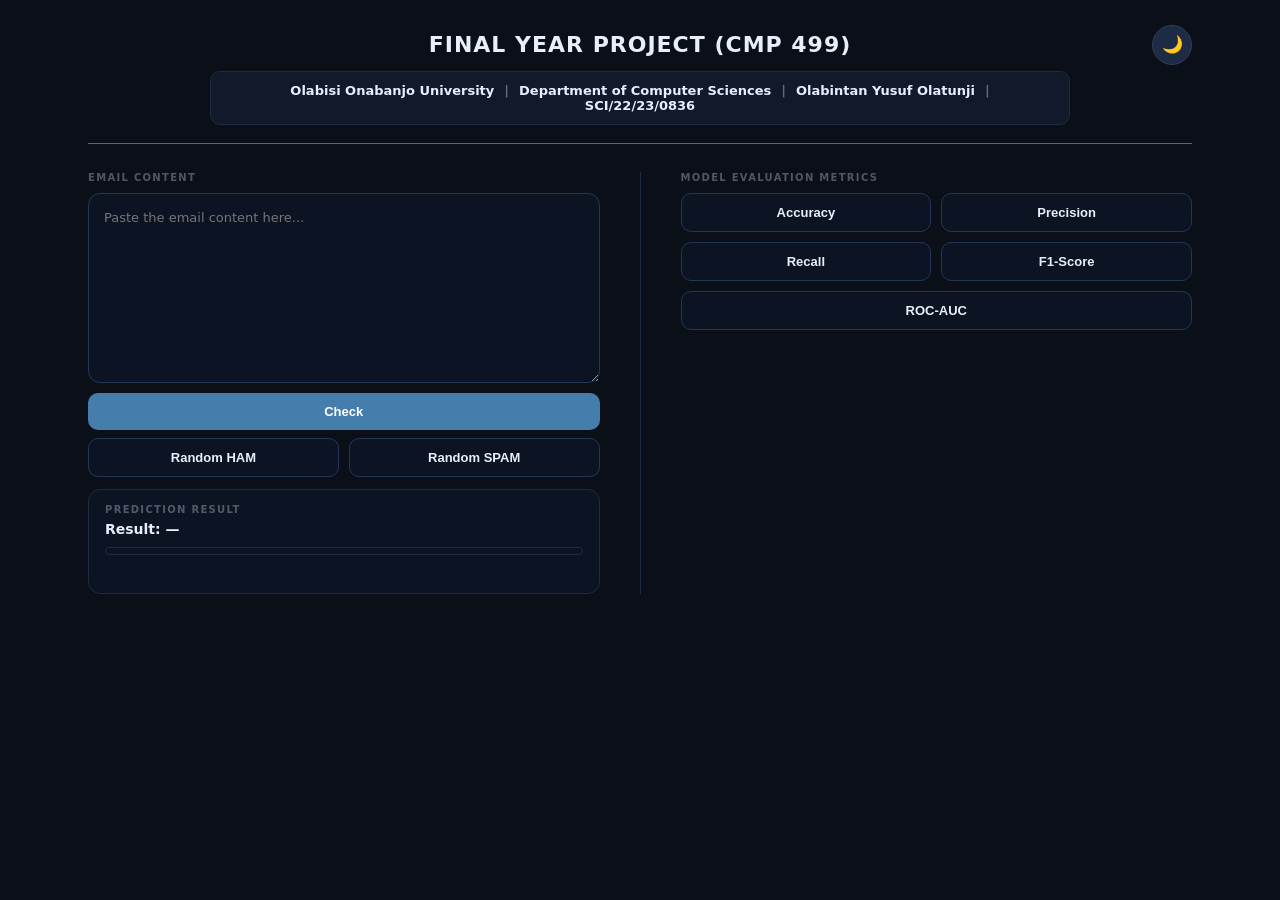
==== commit 27572bc5: "Latest UI Commit" ====
--- a/index.html
+++ b/index.html
@@ -8,25 +8,25 @@
 </head>
 <body>
 
-  <button class="theme-toggle" id="themeToggle" title="Toggle light/dark mode">🌙</button>
-
   <div class="page">
 
     <!-- HEADER -->
     <div class="project-header">
-      <div class="project-title">FINAL YEAR PROJECT (CMP 499)</div>
+      <div class="header-top-row">
+        <div class="project-title">FINAL YEAR PROJECT (CMP 499)</div>
+        <button class="theme-toggle" id="themeToggle" title="Toggle light/dark mode">🌙</button>
+      </div>
+
       <div class="info-box">
-        <div class="info-row">
-          <span>Olabisi Onabanjo University</span>
-          <span class="sep">|</span>
-          <span>Department of Computer Sciences</span>
-        </div>
-        <div class="info-row">
-          <span>Olabintan Yusuf Olatunji</span>
-          <span class="sep">|</span>
-          <span>SCI/22/23/0836</span>
-        </div>
+        <span>Olabisi Onabanjo University</span>
+        <span class="sep">|</span>
+        <span>Department of Computer Sciences</span>
+        <span class="sep">|</span>
+        <span>Olabintan Yusuf Olatunji</span>
+        <span class="sep">|</span>
+        <span>SCI/22/23/0836</span>
       </div>
+
       <div class="header-divider"></div>
     </div>
 
@@ -34,7 +34,7 @@
     <div class="main-grid">
 
       <!-- LEFT: Email + Prediction -->
-      <div class="col">
+      <div class="col left-col">
         <p class="section-label">Email Content</p>
         <textarea id="emailText" placeholder="Paste the email content here..."></textarea>
 
@@ -58,7 +58,7 @@
       <div class="col-divider"></div>
 
       <!-- RIGHT: Metrics -->
-      <div class="col">
+      <div class="col right-col">
         <p class="section-label">Model Evaluation Metrics</p>
 
         <div class="metric-grid">
@@ -69,6 +69,7 @@
           <button class="secondary metric-btn full" onclick="fetchMetric('roc_auc','ROC-AUC')">ROC-AUC</button>
         </div>
 
+        <!-- pushed to bottom by margin-top:auto -->
         <div class="metric-result" id="metricResult" style="display:none">
           <div class="metric-top">
             <span class="metric-name"  id="metricName">—</span>
@@ -76,6 +77,9 @@
           </div>
           <div class="metric-formula" id="metricFormula"></div>
         </div>
+
+        <!-- spacer fills remaining height so columns bottom-align -->
+        <div class="col-spacer"></div>
       </div>
 
     </div>
--- a/style.css
+++ b/style.css
@@ -18,6 +18,7 @@
   --bar-border:      #1e2b45;
   --err-color:       #ffb4b4;
   --toggle-bg:       #1e2b45;
+  --toggle-border:   #2e3f5c;
   --toggle-color:    #e7eefc;
   --metric-accent:   #4fffb0;
   --metric-accent-bg:#061a11;
@@ -45,6 +46,7 @@
   --bar-border:      #c5d3e8;
   --err-color:       #c0392b;
   --toggle-bg:       #e2e8f4;
+  --toggle-border:   #c5d3e8;
   --toggle-color:    #0b1120;
   --metric-accent:   #0d7a5f;
   --metric-accent-bg:#e4f5ef;
@@ -64,16 +66,41 @@
   transition: background 0.3s, color 0.3s;
 }
 
-/* ── Theme toggle ─────────────────────────────────────────────────────────── */
+/* ── Page wrapper ─────────────────────────────────────────────────────────── */
+.page {
+  width: 100%;
+  max-width: 1200px;
+  margin: 0 auto;
+  padding: 32px 48px 52px;
+}
+
+/* ── Header ───────────────────────────────────────────────────────────────── */
+.project-header { margin-bottom: 28px; }
+
+/* Title row: title on left, toggle on right — both on same line */
+.header-top-row {
+  display: flex;
+  align-items: center;
+  justify-content: center;   /* center the title */
+  position: relative;
+  margin-bottom: 14px;
+}
+
+.project-title {
+  font-size: 22px;
+  font-weight: 800;
+  letter-spacing: 1px;
+  text-align: center;
+}
+
+/* Toggle sits at the far right of the header row */
 .theme-toggle {
-  position: fixed;
-  top: 14px;
-  right: 20px;
-  z-index: 999;
+  position: absolute;
+  right: 0;
   width: 40px;
   height: 40px;
   border-radius: 50%;
-  border: 1px solid var(--border);
+  border: 1px solid var(--toggle-border);
   background: var(--toggle-bg);
   color: var(--toggle-color);
   font-size: 17px;
@@ -81,51 +108,29 @@
   display: flex;
   align-items: center;
   justify-content: center;
-  box-shadow: 0 2px 8px rgba(0,0,0,0.15);
   transition: background 0.3s, border 0.3s;
+  flex-shrink: 0;
 }
 .theme-toggle:hover { opacity: 0.85; }
 
-/* ── Page wrapper — full width with generous side padding ─────────────────── */
-.page {
-  width: 100%;
-  max-width: 1200px;       /* fills wider screens */
-  margin: 0 auto;
-  padding: 32px 48px 52px; /* 48px side padding on desktop */
-}
-
-/* ── Header ───────────────────────────────────────────────────────────────── */
-.project-header { margin-bottom: 28px; }
-
-.project-title {
-  text-align: center;
-  font-size: 22px;
-  font-weight: 800;
-  letter-spacing: 1px;
-  margin-bottom: 14px;
-}
-
+/* Info box — single horizontal line */
 .info-box {
+  display: flex;
+  flex-wrap: wrap;             /* wraps gracefully on narrow screens */
+  justify-content: center;
+  align-items: center;
+  gap: 0 10px;
   border: 1px solid var(--border);
   border-radius: 10px;
   background: var(--card-bg);
-  padding: 12px 20px;
-  max-width: 680px;
+  padding: 11px 20px;
+  max-width: 860px;
   margin: 0 auto;
+  font-size: 13px;
+  font-weight: 600;
   transition: background 0.3s, border 0.3s;
 }
 
-.info-row {
-  display: flex;
-  justify-content: center;
-  align-items: center;
-  gap: 12px;
-  font-size: 14px;
-  font-weight: 600;
-  flex-wrap: wrap;
-  margin-bottom: 5px;
-}
-.info-row:last-child { margin-bottom: 0; }
 .sep { color: var(--text-muted); }
 
 .header-divider {
@@ -137,9 +142,9 @@
 /* ── Two-column grid ──────────────────────────────────────────────────────── */
 .main-grid {
   display: grid;
-  grid-template-columns: 1fr 1px 1fr;  /* equal columns, thin divider */
-  gap: 0 40px;                          /* 40px gutter each side of divider */
-  align-items: start;
+  grid-template-columns: 1fr 1px 1fr;
+  gap: 0 40px;
+  align-items: stretch;        /* both cols same height */
   margin-top: 28px;
 }
 
@@ -147,6 +152,16 @@
   background: var(--col-divider);
   align-self: stretch;
 }
+
+/* Both cols are flex columns so we can push things to the bottom */
+.col {
+  display: flex;
+  flex-direction: column;
+}
+
+/* The spacer in the right col fills remaining vertical space,
+   making the metric result card bottom-align with the left col  */
+.col-spacer { flex: 1; }
 
 /* ── Section label ────────────────────────────────────────────────────────── */
 .section-label {
@@ -173,10 +188,7 @@
   line-height: 1.65;
   transition: background 0.3s, color 0.3s, border 0.3s;
 }
-textarea:focus {
-  outline: none;
-  border-color: var(--btn-primary);
-}
+textarea:focus { outline: none; border-color: var(--btn-primary); }
 
 /* ── Buttons ──────────────────────────────────────────────────────────────── */
 .btn-stack { margin-top: 10px; }
@@ -252,7 +264,7 @@
   display: grid;
   grid-template-columns: 1fr 1fr;
   gap: 10px;
-  margin-bottom: 14px;
+  margin-bottom: 12px;
 }
 
 .metric-btn {
@@ -311,19 +323,31 @@
   to   { opacity: 1; transform: translateY(0); }
 }
 
-/* ── Mobile  (≤ 640 px) ───────────────────────────────────────────────────── */
+/* ── Mobile (≤ 640px) ─────────────────────────────────────────────────────── */
 @media (max-width: 640px) {
 
-  /* Proper breathing room on phone sides */
-  .page {
-    padding: 24px 20px 48px; /* 20px on each side — not too tight, not too wide */
+  .page { padding: 24px 20px 48px; }
+
+  /* Title stays centred; toggle moves below it as its own line */
+  .header-top-row {
+    flex-direction: column;
+    gap: 12px;
+  }
+
+  /* On mobile, toggle is no longer absolutely positioned —
+     it sits in normal flow below the title */
+  .theme-toggle {
+    position: static;
+    align-self: center;
   }
 
   .project-title { font-size: 17px; letter-spacing: 0.5px; }
 
-  .info-box { padding: 10px 14px; }
-
-  .info-row { font-size: 12px; gap: 8px; }
+  .info-box {
+    padding: 10px 14px;
+    font-size: 12px;
+    gap: 0 8px;
+  }
 
   /* Stack columns vertically */
   .main-grid {
@@ -331,7 +355,7 @@
     gap: 0;
   }
 
-  /* Turn column divider into a horizontal rule */
+  /* Horizontal rule between columns on mobile */
   .col-divider {
     width: 100%;
     height: 1px;
@@ -339,6 +363,9 @@
     align-self: auto;
   }
 
+  /* Spacer not needed in stacked layout */
+  .col-spacer { display: none; }
+
   textarea { height: 160px; }
 
   .metric-value { font-size: 1.6rem; }
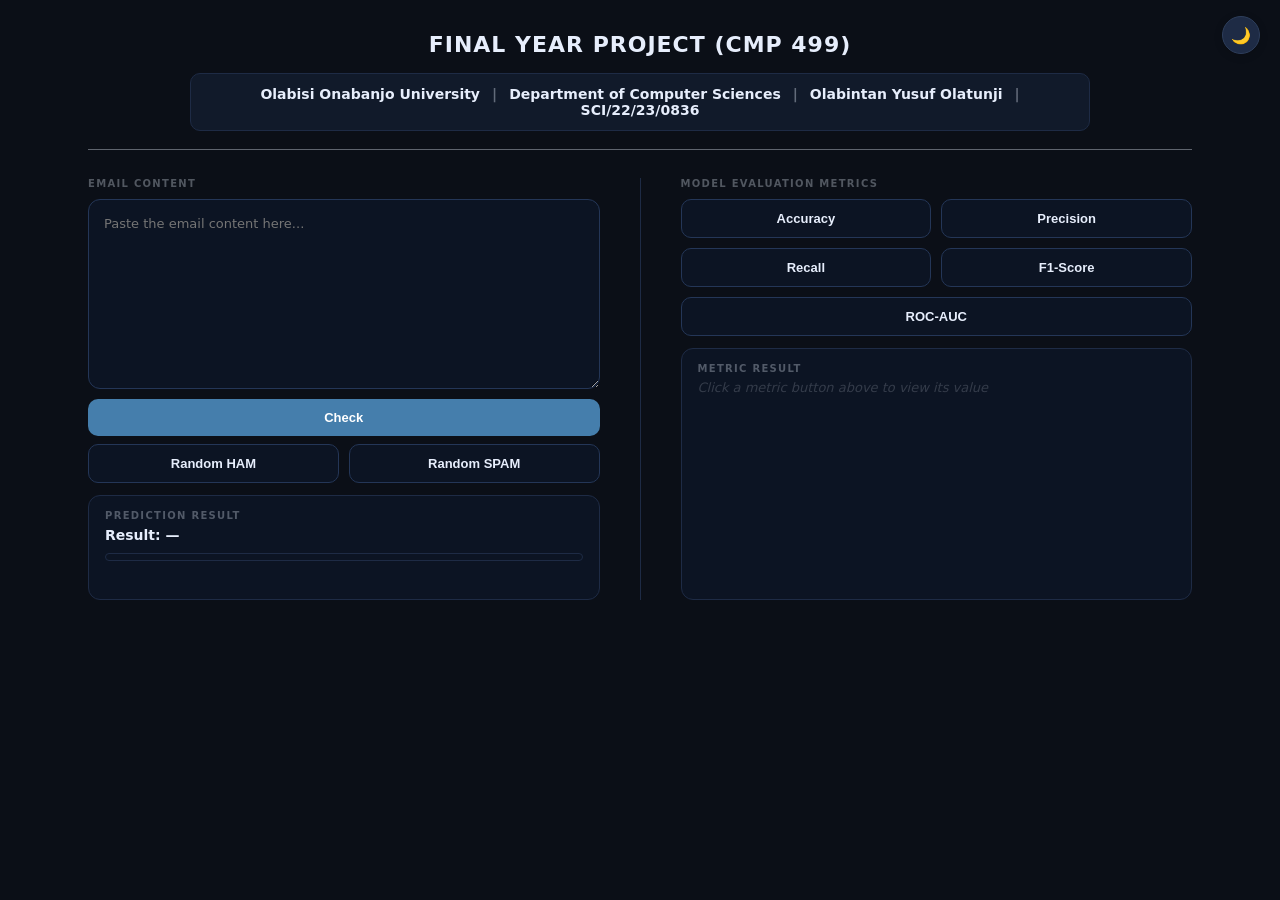
==== commit e9666d0a: "Latest UI Commit" ====
--- a/index.html
+++ b/index.html
@@ -8,15 +8,16 @@
 </head>
 <body>
 
+  <!-- Toggle: fixed top-right on desktop, part of mobile header row -->
+  <button class="theme-toggle" id="themeToggle" title="Toggle light/dark mode">🌙</button>
+
   <div class="page">
 
     <!-- HEADER -->
     <div class="project-header">
-      <div class="header-top-row">
-        <div class="project-title">FINAL YEAR PROJECT (CMP 499)</div>
-        <button class="theme-toggle" id="themeToggle" title="Toggle light/dark mode">🌙</button>
-      </div>
+      <div class="project-title">FINAL YEAR PROJECT (CMP 499)</div>
 
+      <!-- Single-line info strip -->
       <div class="info-box">
         <span>Olabisi Onabanjo University</span>
         <span class="sep">|</span>
@@ -69,17 +70,13 @@
           <button class="secondary metric-btn full" onclick="fetchMetric('roc_auc','ROC-AUC')">ROC-AUC</button>
         </div>
 
-        <!-- pushed to bottom by margin-top:auto -->
-        <div class="metric-result" id="metricResult" style="display:none">
-          <div class="metric-top">
-            <span class="metric-name"  id="metricName">—</span>
-            <span class="metric-value" id="metricValue">—</span>
+        <!-- Stretches to fill remaining height — bottom aligns with result-card -->
+        <div class="metric-result" id="metricResult">
+          <p class="section-label" style="margin-bottom:6px" id="metricResultLabel">Metric Result</p>
+          <div class="metric-inner" id="metricInner">
+            <span class="placeholder-text">Click a metric button above to view its value</span>
           </div>
-          <div class="metric-formula" id="metricFormula"></div>
         </div>
-
-        <!-- spacer fills remaining height so columns bottom-align -->
-        <div class="col-spacer"></div>
       </div>
 
     </div>
--- a/style.css
+++ b/style.css
@@ -22,11 +22,12 @@
   --toggle-color:    #e7eefc;
   --metric-accent:   #4fffb0;
   --metric-accent-bg:#061a11;
-  --metric-border:   #1a4030;
+  --metric-accent-border: #1a4030;
   --metric-formula:  rgba(79,255,176,0.4);
   --col-divider:     #1e2b45;
   --result-bg:       #0c1423;
   --result-border:   #1e2b45;
+  --placeholder-color: rgba(231,238,252,0.18);
 }
 
 :root[data-theme="light"] {
@@ -50,11 +51,12 @@
   --toggle-color:    #0b1120;
   --metric-accent:   #0d7a5f;
   --metric-accent-bg:#e4f5ef;
-  --metric-border:   #b8ddd0;
+  --metric-accent-border: #b8ddd0;
   --metric-formula:  rgba(13,122,95,0.55);
   --col-divider:     #d0daea;
   --result-bg:       #f8faff;
   --result-border:   #d0daea;
+  --placeholder-color: rgba(11,17,32,0.2);
 }
 
 /* ── Base ─────────────────────────────────────────────────────────────────── */
@@ -66,6 +68,28 @@
   transition: background 0.3s, color 0.3s;
 }
 
+/* ── Toggle — fixed top-right on desktop ──────────────────────────────────── */
+.theme-toggle {
+  position: fixed;
+  top: 16px;
+  right: 20px;
+  z-index: 999;
+  width: 38px;
+  height: 38px;
+  border-radius: 50%;
+  border: 1px solid var(--toggle-border);
+  background: var(--toggle-bg);
+  color: var(--toggle-color);
+  font-size: 16px;
+  cursor: pointer;
+  display: flex;
+  align-items: center;
+  justify-content: center;
+  box-shadow: 0 2px 8px rgba(0,0,0,0.15);
+  transition: background 0.3s, border 0.3s;
+}
+.theme-toggle:hover { opacity: 0.85; }
+
 /* ── Page wrapper ─────────────────────────────────────────────────────────── */
 .page {
   width: 100%;
@@ -77,56 +101,28 @@
 /* ── Header ───────────────────────────────────────────────────────────────── */
 .project-header { margin-bottom: 28px; }
 
-/* Title row: title on left, toggle on right — both on same line */
-.header-top-row {
-  display: flex;
-  align-items: center;
-  justify-content: center;   /* center the title */
-  position: relative;
-  margin-bottom: 14px;
-}
-
 .project-title {
+  text-align: center;
   font-size: 22px;
   font-weight: 800;
   letter-spacing: 1px;
-  text-align: center;
-}
-
-/* Toggle sits at the far right of the header row */
-.theme-toggle {
-  position: absolute;
-  right: 0;
-  width: 40px;
-  height: 40px;
-  border-radius: 50%;
-  border: 1px solid var(--toggle-border);
-  background: var(--toggle-bg);
-  color: var(--toggle-color);
-  font-size: 17px;
-  cursor: pointer;
-  display: flex;
-  align-items: center;
-  justify-content: center;
-  transition: background 0.3s, border 0.3s;
-  flex-shrink: 0;
-}
-.theme-toggle:hover { opacity: 0.85; }
-
-/* Info box — single horizontal line */
+  margin-bottom: 16px;
+}
+
+/* Single-line info strip */
 .info-box {
   display: flex;
-  flex-wrap: wrap;             /* wraps gracefully on narrow screens */
+  flex-wrap: wrap;
   justify-content: center;
   align-items: center;
-  gap: 0 10px;
+  gap: 0 12px;
   border: 1px solid var(--border);
   border-radius: 10px;
   background: var(--card-bg);
-  padding: 11px 20px;
-  max-width: 860px;
+  padding: 12px 20px;
+  max-width: 900px;
   margin: 0 auto;
-  font-size: 13px;
+  font-size: 14px;
   font-weight: 600;
   transition: background 0.3s, border 0.3s;
 }
@@ -144,7 +140,7 @@
   display: grid;
   grid-template-columns: 1fr 1px 1fr;
   gap: 0 40px;
-  align-items: stretch;        /* both cols same height */
+  align-items: stretch;        /* both columns same height */
   margin-top: 28px;
 }
 
@@ -153,15 +149,18 @@
   align-self: stretch;
 }
 
-/* Both cols are flex columns so we can push things to the bottom */
+/* Both columns use flex so we can control vertical space */
 .col {
   display: flex;
   flex-direction: column;
 }
 
-/* The spacer in the right col fills remaining vertical space,
-   making the metric result card bottom-align with the left col  */
-.col-spacer { flex: 1; }
+/* metric-result grows to fill remaining right-col height,
+   making its bottom edge align with result-card on the left */
+.right-col {
+  display: flex;
+  flex-direction: column;
+}
 
 /* ── Section label ────────────────────────────────────────────────────────── */
 .section-label {
@@ -220,7 +219,7 @@
   color: var(--btn-sec-text);
 }
 
-/* ── Result card ──────────────────────────────────────────────────────────── */
+/* ── Result card (left column bottom) ────────────────────────────────────── */
 .result-card {
   background: var(--result-bg);
   border: 1px solid var(--result-border);
@@ -280,14 +279,38 @@
   color: var(--metric-accent) !important;
 }
 
-/* ── Metric result ────────────────────────────────────────────────────────── */
+/* ── Metric result card (right column bottom) ─────────────────────────────── */
+/* flex: 1 makes this card fill ALL remaining height in the right column,
+   so its bottom edge lines up exactly with the result-card on the left     */
 .metric-result {
+  flex: 1;
+  background: var(--result-bg);
+  border: 1px solid var(--result-border);
+  border-radius: 12px;
+  padding: 14px 16px;
+  display: flex;
+  flex-direction: column;
+  justify-content: flex-start;
+  transition: background 0.3s, border 0.3s;
+}
+
+/* When a metric has been fetched, switch to the accent style */
+.metric-result.has-value {
   background: var(--metric-accent-bg);
-  border: 1px solid var(--metric-border);
+  border: 1px solid var(--metric-accent-border);
   border-left: 3px solid var(--metric-accent);
-  border-radius: 12px;
-  padding: 16px 18px;
-  animation: fadeIn 0.2s ease;
+}
+
+.metric-inner {
+  display: flex;
+  flex-direction: column;
+  gap: 6px;
+}
+
+.placeholder-text {
+  font-size: 13px;
+  font-style: italic;
+  color: var(--placeholder-color);
 }
 
 .metric-top {
@@ -313,7 +336,7 @@
 .metric-formula {
   font-size: 11px;
   color: var(--metric-formula);
-  margin-top: 7px;
+  margin-top: 4px;
   font-style: italic;
 }
 
@@ -326,28 +349,18 @@
 /* ── Mobile (≤ 640px) ─────────────────────────────────────────────────────── */
 @media (max-width: 640px) {
 
-  .page { padding: 24px 20px 48px; }
-
-  /* Title stays centred; toggle moves below it as its own line */
-  .header-top-row {
-    flex-direction: column;
-    gap: 12px;
-  }
-
-  /* On mobile, toggle is no longer absolutely positioned —
-     it sits in normal flow below the title */
+  /* On mobile the fixed toggle overlaps content — move it into normal flow */
   .theme-toggle {
     position: static;
-    align-self: center;
+    display: flex;
+    margin: 0 auto 14px;
   }
 
+  .page { padding: 20px 20px 48px; }
+
   .project-title { font-size: 17px; letter-spacing: 0.5px; }
 
-  .info-box {
-    padding: 10px 14px;
-    font-size: 12px;
-    gap: 0 8px;
-  }
+  .info-box { padding: 10px 14px; font-size: 12px; gap: 0 8px; }
 
   /* Stack columns vertically */
   .main-grid {
@@ -355,7 +368,6 @@
     gap: 0;
   }
 
-  /* Horizontal rule between columns on mobile */
   .col-divider {
     width: 100%;
     height: 1px;
@@ -363,12 +375,12 @@
     align-self: auto;
   }
 
-  /* Spacer not needed in stacked layout */
-  .col-spacer { display: none; }
-
-  textarea { height: 160px; }
+  /* No flex stretch needed in stacked layout */
+  .metric-result {
+    flex: none;
+    margin-top: 12px;
+  }
 
   .metric-value { font-size: 1.6rem; }
-
-  .metric-top { flex-wrap: wrap; gap: 4px; }
+  .metric-top   { flex-wrap: wrap; gap: 4px; }
 }
